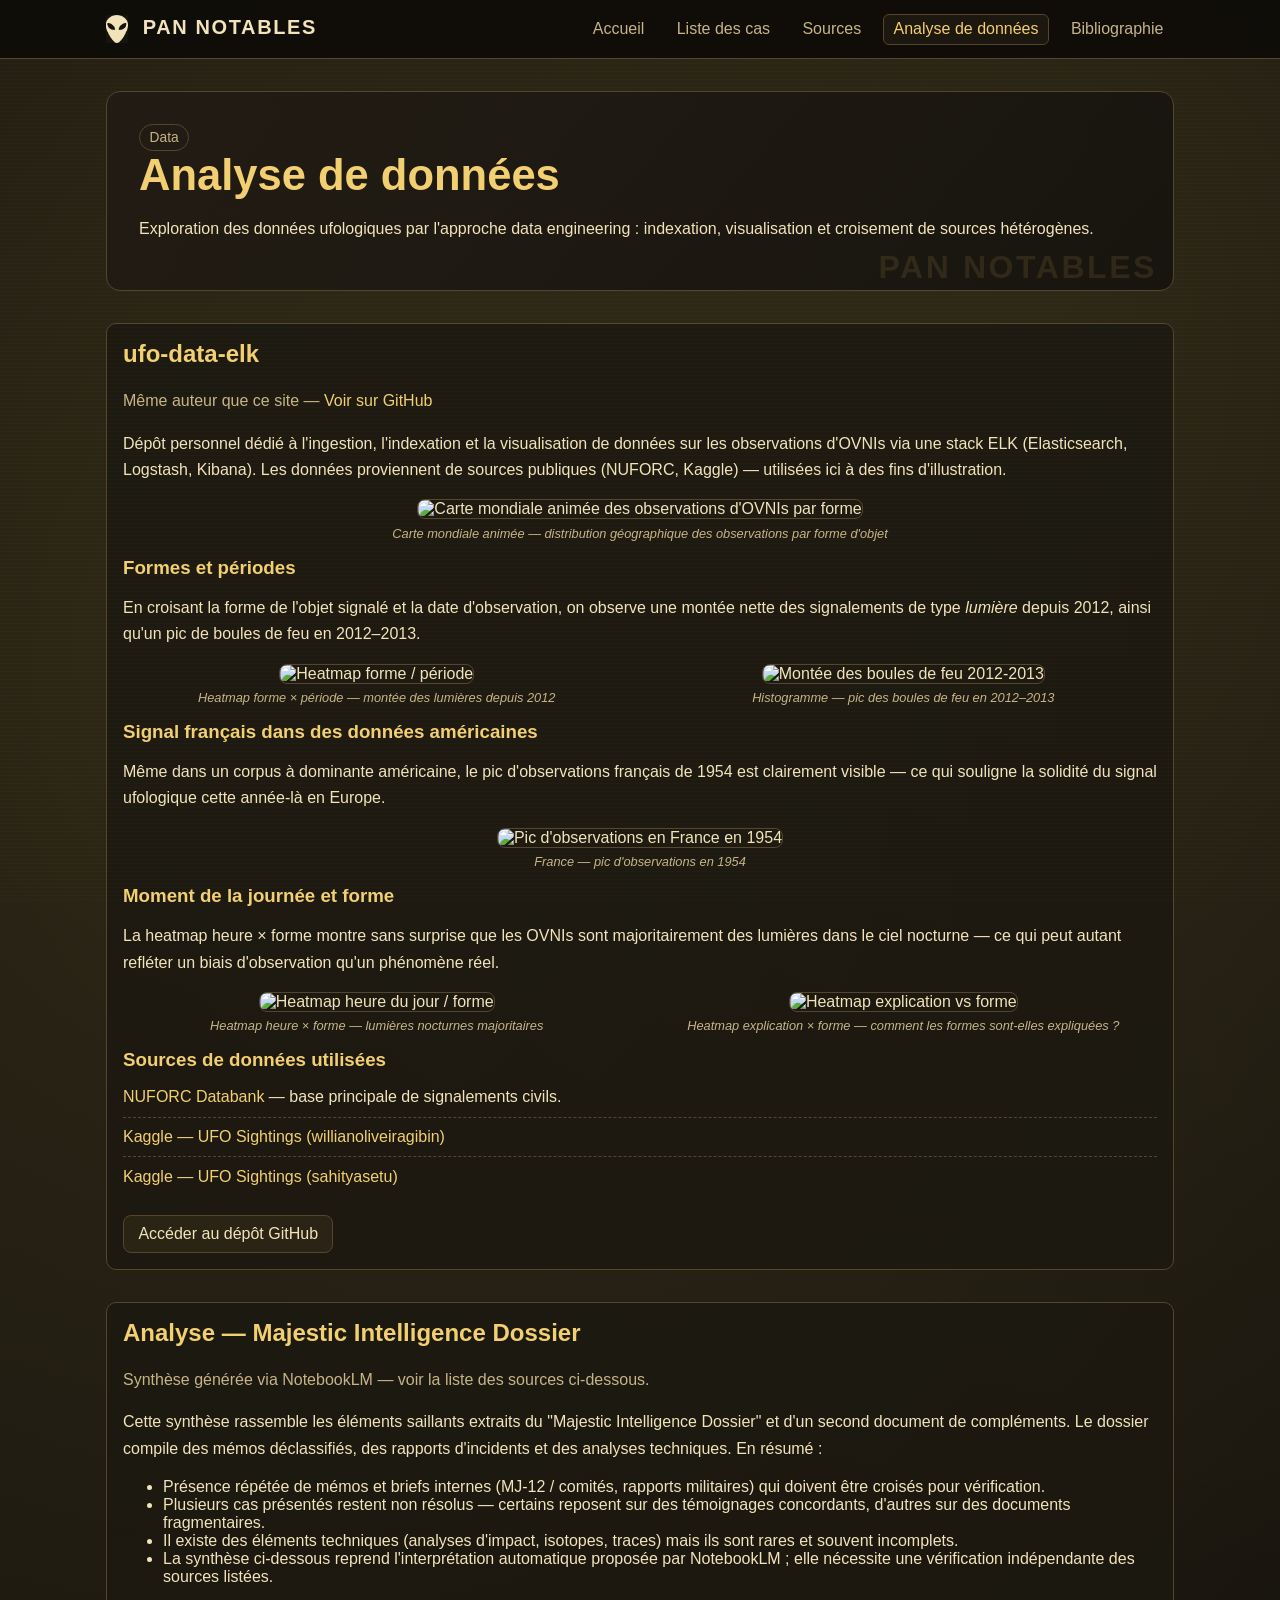
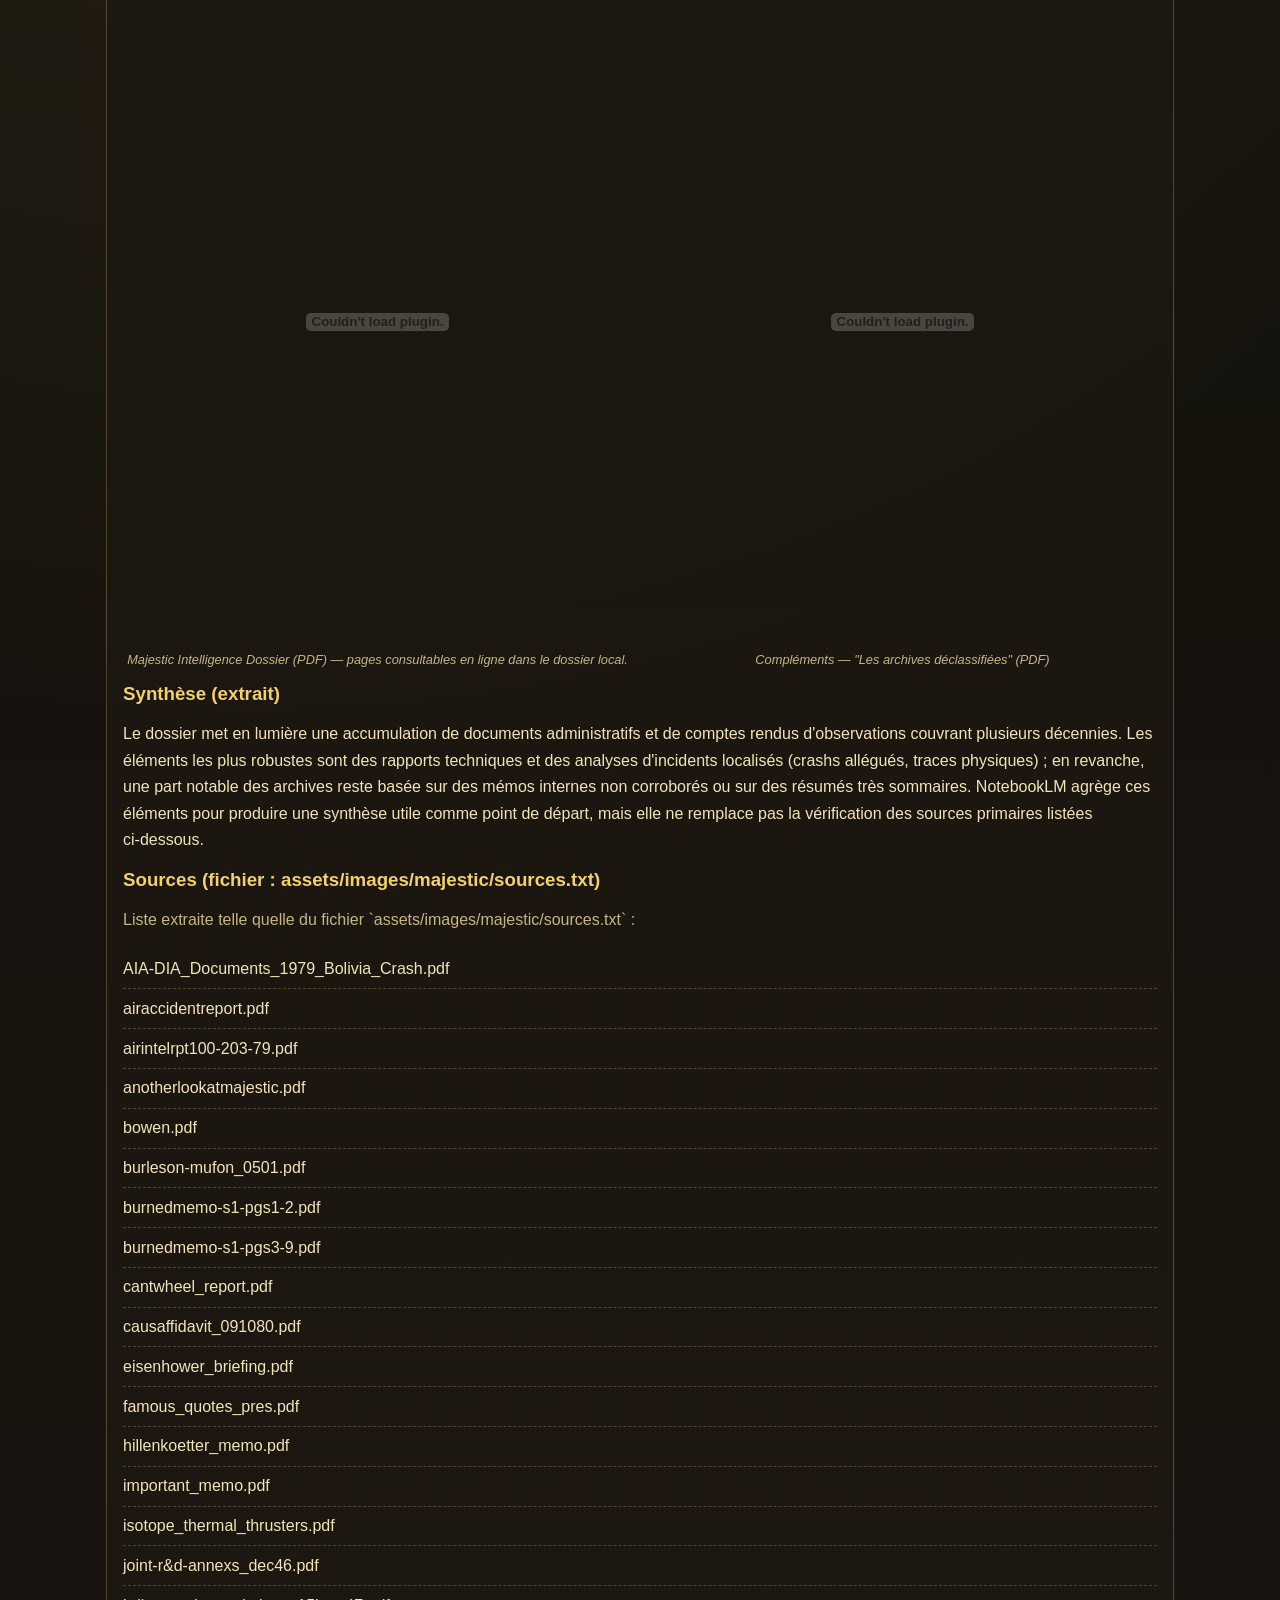
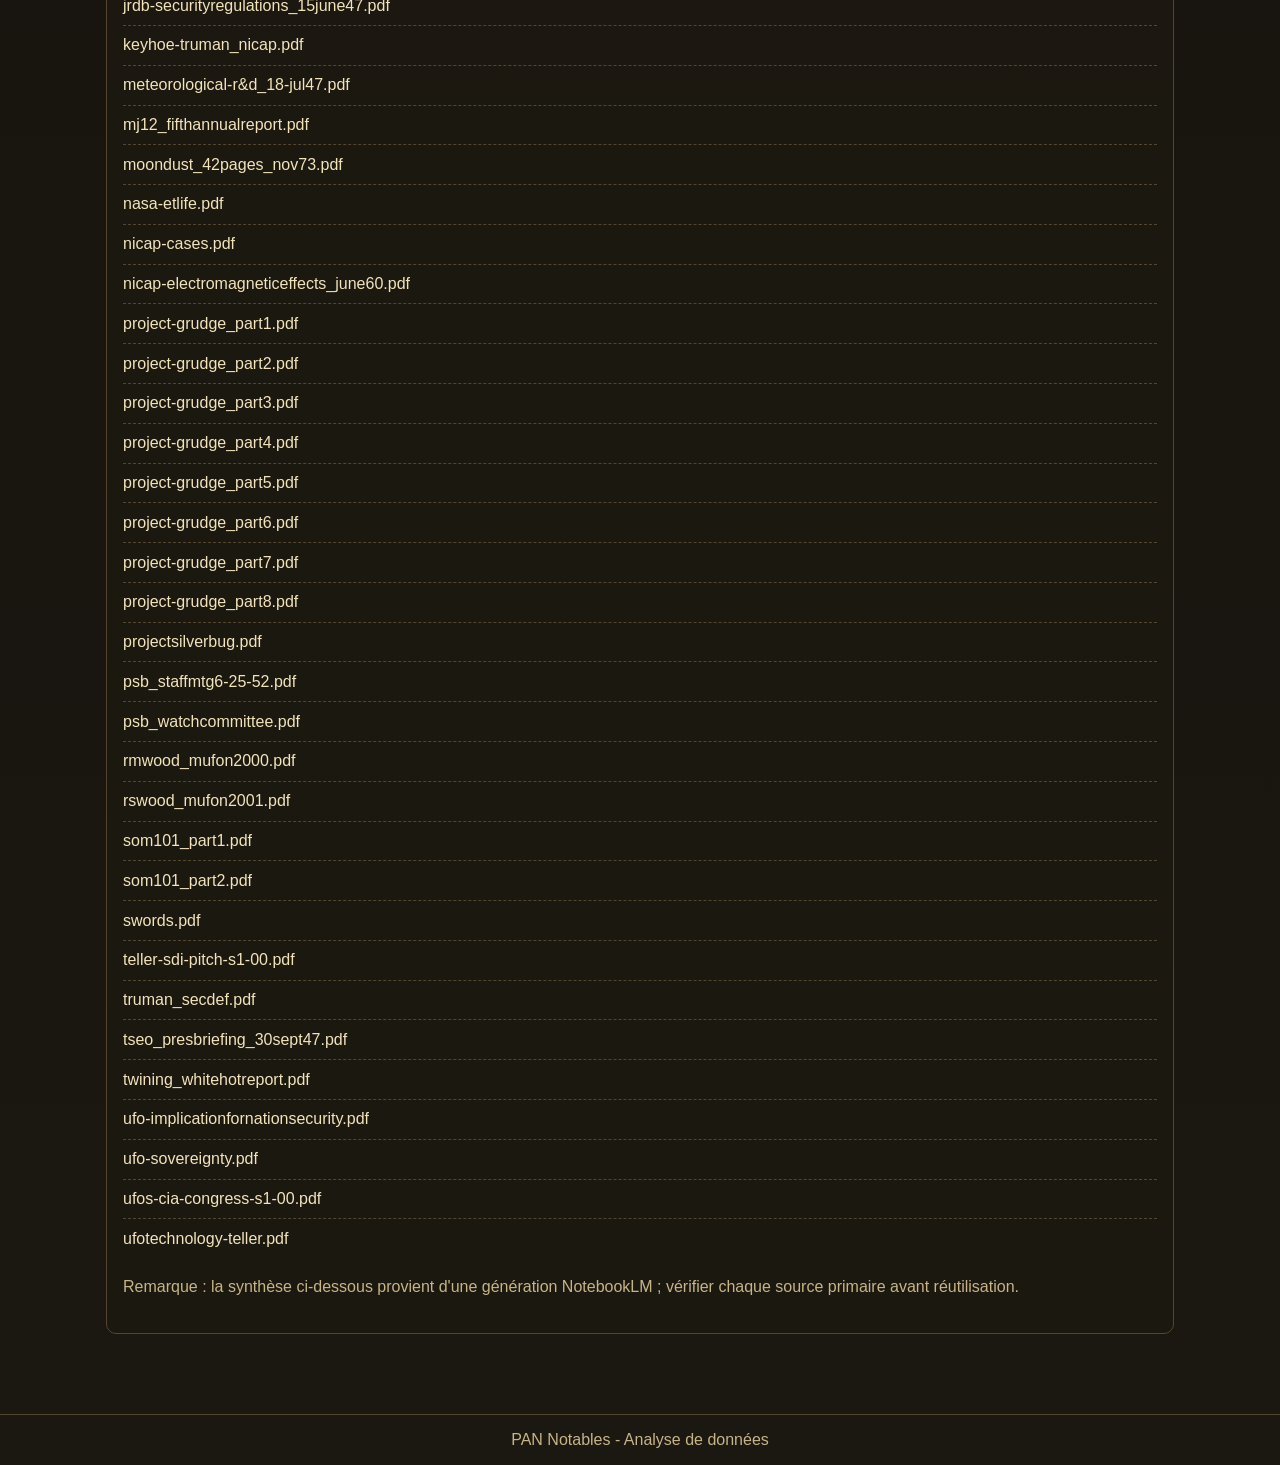
==== analyse.html @ 7234c306 "add majestic draft" ====
<!DOCTYPE html>
<html lang="fr">
<head>
  <meta charset="UTF-8" />
  <meta name="viewport" content="width=device-width, initial-scale=1.0" />
  <title>PAN Notables - Analyse de données</title>
  <link rel="icon" href="assets/images/UFO_icon.png" type="image/png" />
  <link rel="stylesheet" href="assets/css/style.css" />
</head>
<body data-page="analyse">
  <header class="site-header"></header>

  <main>
    <section class="hero">
      <span class="badge">Data</span>
      <h1>Analyse de données</h1>
      <p>
        Exploration des données ufologiques par l'approche data engineering :
        indexation, visualisation et croisement de sources hétérogènes.
      </p>
    </section>

    <section class="section card">
      <h2>ufo-data-elk</h2>
      <p class="muted">Même auteur que ce site — <a href="https://github.com/ErwanDavid/ufo-data-elk" target="_blank" rel="noopener noreferrer">Voir sur GitHub</a></p>
      <p>
        Dépôt personnel dédié à l'ingestion, l'indexation et la visualisation de données sur les
        observations d'OVNIs via une stack ELK (Elasticsearch, Logstash, Kibana).
        Les données proviennent de sources publiques (NUFORC, Kaggle) — utilisées ici à des fins d'illustration.
      </p>

      <figure class="case-img" style="margin:1rem 0;">
        <img src="https://raw.githubusercontent.com/ErwanDavid/ufo-data-elk/main/ressources/ufo_map_animated.gif"
             alt="Carte mondiale animée des observations d'OVNIs par forme" />
        <figcaption>Carte mondiale animée — distribution géographique des observations par forme d'objet</figcaption>
      </figure>

      <h3>Formes et périodes</h3>
      <p>
        En croisant la forme de l'objet signalé et la date d'observation, on observe une montée nette
        des signalements de type <em>lumière</em> depuis 2012, ainsi qu'un pic de boules de feu en 2012–2013.
      </p>
      <div class="viz-grid" style="margin:0.8rem 0 1rem;">
        <figure class="case-img" style="margin:0;">
          <img src="https://raw.githubusercontent.com/ErwanDavid/ufo-data-elk/main/ressources/ufo2_date_shape_heatmap.png"
               alt="Heatmap forme / période" />
          <figcaption>Heatmap forme × période — montée des lumières depuis 2012</figcaption>
        </figure>
        <figure class="case-img" style="margin:0;">
          <img src="https://raw.githubusercontent.com/ErwanDavid/ufo-data-elk/main/ressources/ufo_raise_fireball.png"
               alt="Montée des boules de feu 2012-2013" />
          <figcaption>Histogramme — pic des boules de feu en 2012–2013</figcaption>
        </figure>
      </div>

      <h3>Signal français dans des données américaines</h3>
      <p>
        Même dans un corpus à dominante américaine, le pic d'observations français de 1954 est
        clairement visible — ce qui souligne la solidité du signal ufologique cette année-là en Europe.
      </p>
      <figure class="case-img" style="margin:0.8rem 0 1rem;">
        <img src="https://raw.githubusercontent.com/ErwanDavid/ufo-data-elk/main/ressources/ufo_france.png"
             alt="Pic d'observations en France en 1954" />
        <figcaption>France — pic d'observations en 1954</figcaption>
      </figure>

      <h3>Moment de la journée et forme</h3>
      <p>
        La heatmap heure × forme montre sans surprise que les OVNIs sont majoritairement
        des lumières dans le ciel nocturne — ce qui peut autant refléter un biais d'observation
        qu'un phénomène réel.
      </p>
      <div class="viz-grid" style="margin:0.8rem 0 1rem;">
        <figure class="case-img" style="margin:0;">
          <img src="https://raw.githubusercontent.com/ErwanDavid/ufo-data-elk/main/ressources/UFO_night_in_sky.png"
               alt="Heatmap heure du jour / forme" />
          <figcaption>Heatmap heure × forme — lumières nocturnes majoritaires</figcaption>
        </figure>
        <figure class="case-img" style="margin:0;">
          <img src="https://raw.githubusercontent.com/ErwanDavid/ufo-data-elk/main/ressources/ufo_shape-explaination.png"
               alt="Heatmap explication vs forme" />
          <figcaption>Heatmap explication × forme — comment les formes sont-elles expliquées ?</figcaption>
        </figure>
      </div>

      <h3>Sources de données utilisées</h3>
      <ul class="list-clean">
        <li><a href="https://nuforc.org/databank/" target="_blank" rel="noopener noreferrer">NUFORC Databank</a> — base principale de signalements civils.</li>
        <li><a href="https://www.kaggle.com/datasets/willianoliveiragibin/ufo-sightings" target="_blank" rel="noopener noreferrer">Kaggle — UFO Sightings (willianoliveiragibin)</a></li>
        <li><a href="https://www.kaggle.com/datasets/sahityasetu/ufo-sightings" target="_blank" rel="noopener noreferrer">Kaggle — UFO Sightings (sahityasetu)</a></li>
      </ul>

      <div class="btn-row" style="margin-top:1.2rem;">
        <a class="btn" href="https://github.com/ErwanDavid/ufo-data-elk" target="_blank" rel="noopener noreferrer">Accéder au dépôt GitHub</a>
      </div>
    </section>

    <section class="section card">
      <h2>Analyse — Majestic Intelligence Dossier</h2>
      <p class="muted">Synthèse générée via NotebookLM — voir la liste des sources ci-dessous.</p>

      <p>
        Cette synthèse rassemble les éléments saillants extraits du "Majestic Intelligence Dossier" et
        d'un second document de compléments. Le dossier compile des mémos déclassifiés, des rapports
        d'incidents et des analyses techniques. En résumé :
      </p>
      <ul>
        <li>Présence répétée de mémos et briefs internes (MJ-12 / comités, rapports militaires) qui doivent être croisés pour vérification.</li>
        <li>Plusieurs cas présentés restent non résolus — certains reposent sur des témoignages concordants, d'autres sur des documents fragmentaires.</li>
        <li>Il existe des éléments techniques (analyses d'impact, isotopes, traces) mais ils sont rares et souvent incomplets.</li>
        <li>La synthèse ci‑dessous reprend l'interprétation automatique proposée par NotebookLM ; elle nécessite une vérification indépendante des sources listées.</li>
      </ul>

      <div class="viz-grid" style="gap:1rem; margin:0.8rem 0 1rem;">
        <figure class="case-img" style="margin:0;">
          <embed src="assets/images/majestic/Majestic_Intelligence_Dossier.pdf" type="application/pdf" width="100%" height="640px"></embed>
          <figcaption>Majestic Intelligence Dossier (PDF) — pages consultables en ligne dans le dossier local.</figcaption>
        </figure>
        <figure class="case-img" style="margin:0;">
          <embed src="assets/images/majestic/Les archives d%C3%A9classifi%C3%A9es _ Ce que les rapports secrets r%C3%A9v%C3%A8lent sur les _visiteurs_.pdf" type="application/pdf" width="100%" height="640px"></embed>
          <figcaption>Compléments — "Les archives déclassifiées" (PDF)</figcaption>
        </figure>
      </div>

      <h3>Synthèse (extrait)</h3>
      <p>
        Le dossier met en lumière une accumulation de documents administratifs et de comptes rendus d'observations
        couvrant plusieurs décennies. Les éléments les plus robustes sont des rapports techniques et des analyses
        d'incidents localisés (crashs allégués, traces physiques) ; en revanche, une part notable des archives
        reste basée sur des mémos internes non corroborés ou sur des résumés très sommaires. NotebookLM agrège
        ces éléments pour produire une synthèse utile comme point de départ, mais elle ne remplace pas
        la vérification des sources primaires listées ci‑dessous.
      </p>

      <h3>Sources (fichier : assets/images/majestic/sources.txt)</h3>
      <p class="muted">Liste extraite telle quelle du fichier `assets/images/majestic/sources.txt` :</p>
      <ul class="list-clean">
        <li>AIA-DIA_Documents_1979_Bolivia_Crash.pdf</li>
        <li>airaccidentreport.pdf</li>
        <li>airintelrpt100-203-79.pdf</li>
        <li>anotherlookatmajestic.pdf</li>
        <li>bowen.pdf</li>
        <li>burleson-mufon_0501.pdf</li>
        <li>burnedmemo-s1-pgs1-2.pdf</li>
        <li>burnedmemo-s1-pgs3-9.pdf</li>
        <li>cantwheel_report.pdf</li>
        <li>causaffidavit_091080.pdf</li>
        <li>eisenhower_briefing.pdf</li>
        <li>famous_quotes_pres.pdf</li>
        <li>hillenkoetter_memo.pdf</li>
        <li>important_memo.pdf</li>
        <li>isotope_thermal_thrusters.pdf</li>
        <li>joint-r&d-annexs_dec46.pdf</li>
        <li>jrdb-securityregulations_15june47.pdf</li>
        <li>keyhoe-truman_nicap.pdf</li>
        <li>meteorological-r&d_18-jul47.pdf</li>
        <li>mj12_fifthannualreport.pdf</li>
        <li>moondust_42pages_nov73.pdf</li>
        <li>nasa-etlife.pdf</li>
        <li>nicap-cases.pdf</li>
        <li>nicap-electromagneticeffects_june60.pdf</li>
        <li>project-grudge_part1.pdf</li>
        <li>project-grudge_part2.pdf</li>
        <li>project-grudge_part3.pdf</li>
        <li>project-grudge_part4.pdf</li>
        <li>project-grudge_part5.pdf</li>
        <li>project-grudge_part6.pdf</li>
        <li>project-grudge_part7.pdf</li>
        <li>project-grudge_part8.pdf</li>
        <li>projectsilverbug.pdf</li>
        <li>psb_staffmtg6-25-52.pdf</li>
        <li>psb_watchcommittee.pdf</li>
        <li>rmwood_mufon2000.pdf</li>
        <li>rswood_mufon2001.pdf</li>
        <li>som101_part1.pdf</li>
        <li>som101_part2.pdf</li>
        <li>swords.pdf</li>
        <li>teller-sdi-pitch-s1-00.pdf</li>
        <li>truman_secdef.pdf</li>
        <li>tseo_presbriefing_30sept47.pdf</li>
        <li>twining_whitehotreport.pdf</li>
        <li>ufo-implicationfornationsecurity.pdf</li>
        <li>ufo-sovereignty.pdf</li>
        <li>ufos-cia-congress-s1-00.pdf</li>
        <li>ufotechnology-teller.pdf</li>
      </ul>

      <p class="muted">Remarque : la synthèse ci‑dessous provient d'une génération NotebookLM ; vérifier chaque source primaire avant réutilisation.</p>
    </section>

  </main>

  <footer class="site-footer">
    PAN Notables - Analyse de données
  </footer>

  <script src="assets/js/main.js"></script>
</body>
</html>
---- assets/css/style.css ----
:root {
  --bg: #17140f;
  --bg-soft: #221c14;
  --panel: rgba(28, 24, 17, 0.88);
  --line: #54452f;
  --accent: #d8b65b;
  --accent-strong: #f2cf70;
  --text: #f3e3bb;
  --muted: #c7b487;
  --danger: #d77e58;
}

* {
  box-sizing: border-box;
}

html,
body {
  margin: 0;
  padding: 0;
}

body {
  font-family: "Trebuchet MS", "Segoe UI", sans-serif;
  color: var(--text);
  background:
    radial-gradient(circle at 20% 15%, rgba(216, 182, 91, 0.13), transparent 40%),
    radial-gradient(circle at 85% 5%, rgba(242, 207, 112, 0.08), transparent 30%),
    linear-gradient(180deg, #12100b 0%, #1b1711 100%);
  min-height: 100vh;
}

body::before {
  content: "";
  position: fixed;
  inset: 0;
  background: repeating-linear-gradient(
    0deg,
    rgba(255, 220, 130, 0.04) 0,
    rgba(255, 220, 130, 0.04) 1px,
    transparent 1px,
    transparent 4px
  );
  pointer-events: none;
  opacity: 0.45;
}

a {
  color: var(--accent-strong);
  text-decoration: none;
}

a:hover {
  text-decoration: underline;
}

.site-header {
  position: sticky;
  top: 0;
  z-index: 10;
  border-bottom: 1px solid var(--line);
  background: rgba(14, 12, 8, 0.9);
  backdrop-filter: blur(4px);
}

.top-bar {
  max-width: 1100px;
  margin: 0 auto;
  padding: 0.85rem 1rem;
  display: flex;
  align-items: center;
  justify-content: space-between;
  gap: 1rem;
}

.brand {
  font-size: 1.25rem;
  text-transform: uppercase;
  letter-spacing: 0.08em;
  font-weight: 700;
}

nav ul {
  margin: 0;
  padding: 0;
  list-style: none;
  display: flex;
  gap: 0.7rem;
  flex-wrap: wrap;
}

.nav-link {
  display: inline-block;
  padding: 0.35rem 0.6rem;
  border: 1px solid transparent;
  border-radius: 6px;
  color: var(--muted);
}

.nav-link.active,
.nav-link:hover {
  border-color: var(--line);
  color: var(--accent-strong);
  background: rgba(84, 69, 47, 0.18);
  text-decoration: none;
}

main {
  max-width: 1100px;
  margin: 0 auto;
  padding: 2rem 1rem 3rem;
}

.hero {
  border: 1px solid var(--line);
  background: linear-gradient(130deg, rgba(34, 28, 20, 0.95), rgba(23, 20, 15, 0.95));
  border-radius: 14px;
  padding: 2rem;
  position: relative;
  overflow: hidden;
}

.hero::after {
  content: "PAN NOTABLES";
  position: absolute;
  right: 1rem;
  bottom: 0.3rem;
  color: rgba(216, 182, 91, 0.12);
  font-size: 2rem;
  font-weight: 700;
  letter-spacing: 0.08em;
}

.case-img {
  margin: 1.2rem 0 0;
  padding: 0;
  text-align: center;
}

.case-img img {
  max-width: 100%;
  max-height: 320px;
  border-radius: 8px;
  border: 1px solid var(--line);
  object-fit: cover;
}

.case-img figcaption {
  margin-top: 0.4rem;
  font-size: 0.8rem;
  color: var(--muted);
  font-style: italic;
  text-align: center;
}

.cases-table-wrap {
  overflow-x: auto;
  margin-top: 1.4rem;
}

.cases-table {
  width: 100%;
  border-collapse: collapse;
  font-size: 0.88rem;
}

.cases-table th {
  background: rgba(216, 182, 91, 0.12);
  color: var(--accent-strong);
  text-align: left;
  padding: 0.6rem 0.8rem;
  border-bottom: 2px solid var(--line);
  white-space: nowrap;
}

.cases-table td {
  padding: 0.7rem 0.8rem;
  border-bottom: 1px solid var(--line);
  vertical-align: top;
  color: var(--text);
}

.cases-table tr:last-child td {
  border-bottom: none;
}

.cases-table tr:hover td {
  background: rgba(216, 182, 91, 0.05);
}

.case-name {
  font-weight: 600;
  color: var(--accent-strong);
  min-width: 130px;
}

.case-name .case-thumb {
  margin-bottom: 0.5rem;
}

.case-thumb {
  width: 100px;
  border-radius: 5px;
  border: 1px solid var(--line);
  object-fit: cover;
  display: block;
}

.btn-sm {
  padding: 0.3rem 0.7rem;
  font-size: 0.8rem;
  white-space: nowrap;
}

.viz-grid {
  display: grid;
  grid-template-columns: repeat(auto-fit, minmax(280px, 1fr));
  gap: 1.2rem;
  margin-top: 1.2rem;
}

.viz-grid .case-img {
  margin: 0;
}

.viz-grid .case-img img {
  max-height: 220px;
  width: 100%;
  object-fit: cover;
}

.book-list {
  display: flex;
  flex-direction: column;
  gap: 1rem;
  margin-top: 1.4rem;
}

.book-card {
  display: grid;
  grid-template-columns: 120px 1fr;
  gap: 1.5rem;
  align-items: start;
}

.book-cover {
  width: 120px;
  height: auto;
  border-radius: 6px;
  border: 1px solid var(--line);
  display: block;
}

.book-info {
  min-width: 0;
}

h1,
h2,
h3 {
  margin-top: 0;
  color: var(--accent-strong);
}

h1 {
  font-size: clamp(1.8rem, 3.4vw, 2.8rem);
  margin-bottom: 0.8rem;
}

p {
  color: var(--text);
  line-height: 1.65;
}

.muted {
  color: var(--muted);
}

.grid {
  display: grid;
  grid-template-columns: repeat(auto-fit, minmax(230px, 1fr));
  gap: 1rem;
  margin-top: 1.4rem;
}

.card {
  background: var(--panel);
  border: 1px solid var(--line);
  border-radius: 10px;
  padding: 1rem;
}

.card h3 {
  margin-bottom: 0.4rem;
}

.badge {
  display: inline-flex;
  align-items: center;
  gap: 0.35rem;
  border: 1px solid var(--line);
  padding: 0.3rem 0.6rem;
  border-radius: 999px;
  color: var(--muted);
  font-size: 0.86rem;
}

.section {
  margin-top: 2rem;
}

.stack {
  display: grid;
  gap: 1rem;
}

.btn-row {
  display: flex;
  gap: 0.6rem;
  flex-wrap: wrap;
  margin-top: 1rem;
}

.btn {
  border: 1px solid var(--line);
  border-radius: 8px;
  padding: 0.55rem 0.9rem;
  background: rgba(216, 182, 91, 0.07);
  color: var(--text);
}

.btn:hover {
  background: rgba(216, 182, 91, 0.2);
  text-decoration: none;
}

.carousel {
  margin-top: 1rem;
  border: 1px solid var(--line);
  border-radius: 12px;
  overflow: hidden;
  background: var(--panel);
}

.carousel-track {
  display: flex;
  transition: transform 0.35s ease;
}

.slide {
  min-width: 100%;
  padding: 1.2rem;
}

.slide h3 {
  margin-bottom: 0.4rem;
}

.slide-meta {
  color: var(--muted);
  font-size: 0.9rem;
}

.carousel-controls {
  display: flex;
  justify-content: space-between;
  padding: 0.8rem;
  border-top: 1px solid var(--line);
}

button {
  cursor: pointer;
  border: 1px solid var(--line);
  background: rgba(216, 182, 91, 0.12);
  color: var(--text);
  border-radius: 8px;
  padding: 0.5rem 0.8rem;
}

button:hover {
  background: rgba(216, 182, 91, 0.25);
}

.list-clean {
  list-style: none;
  padding-left: 0;
  margin: 0;
}

.list-clean li {
  padding: 0.65rem 0;
  border-bottom: 1px dashed var(--line);
}

.list-clean li:last-child {
  border-bottom: 0;
}

.site-footer {
  border-top: 1px solid var(--line);
  margin-top: 2rem;
  padding: 1rem;
  color: var(--muted);
  text-align: center;
}

@media (max-width: 740px) {
  .top-bar {
    flex-direction: column;
    align-items: flex-start;
  }

  .hero {
    padding: 1.3rem;
  }
}
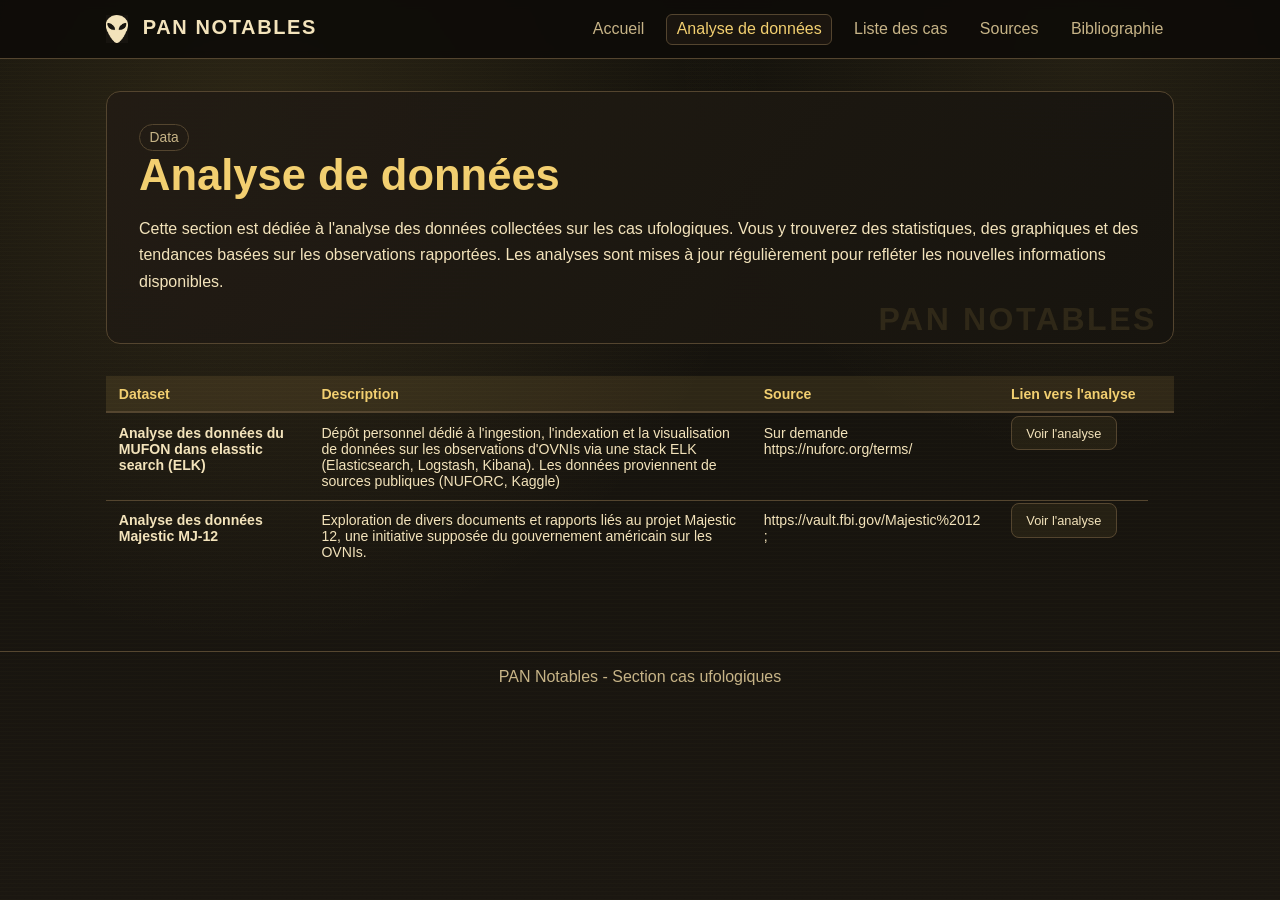
==== commit fbbd9efd: "newcdata analyse" ====
--- a/analyse.html
+++ b/analyse.html
@@ -15,183 +15,47 @@
       <span class="badge">Data</span>
       <h1>Analyse de données</h1>
       <p>
-        Exploration des données ufologiques par l'approche data engineering :
-        indexation, visualisation et croisement de sources hétérogènes.
+        Cette section est dédiée à l'analyse des données collectées sur les cas ufologiques.
+        Vous y trouverez des statistiques, des graphiques et des tendances basées sur les observations rapportées.
+        Les analyses sont mises à jour régulièrement pour refléter les nouvelles informations disponibles.
       </p>
     </section>
 
-    <section class="section card">
-      <h2>ufo-data-elk</h2>
-      <p class="muted">Même auteur que ce site — <a href="https://github.com/ErwanDavid/ufo-data-elk" target="_blank" rel="noopener noreferrer">Voir sur GitHub</a></p>
-      <p>
-        Dépôt personnel dédié à l'ingestion, l'indexation et la visualisation de données sur les
+    <section class="section">
+      <div class="cases-table-wrap">
+        <table class="cases-table">
+          <thead>
+            <tr>
+              <th>Dataset</th>
+              <th>Description</th>
+              <th>Source</th>
+              <th>Lien vers l'analyse</th>
+              <th></th>
+            </tr>
+          </thead>
+          <tbody>
+            <tr>
+              <td class="case-name">Analyse des données du MUFON dans elasstic search (ELK)</td>
+              <td>Dépôt personnel dédié à l'ingestion, l'indexation et la visualisation de données sur les
         observations d'OVNIs via une stack ELK (Elasticsearch, Logstash, Kibana).
-        Les données proviennent de sources publiques (NUFORC, Kaggle) — utilisées ici à des fins d'illustration.
-      </p>
-
-      <figure class="case-img" style="margin:1rem 0;">
-        <img src="https://raw.githubusercontent.com/ErwanDavid/ufo-data-elk/main/ressources/ufo_map_animated.gif"
-             alt="Carte mondiale animée des observations d'OVNIs par forme" />
-        <figcaption>Carte mondiale animée — distribution géographique des observations par forme d'objet</figcaption>
-      </figure>
-
-      <h3>Formes et périodes</h3>
-      <p>
-        En croisant la forme de l'objet signalé et la date d'observation, on observe une montée nette
-        des signalements de type <em>lumière</em> depuis 2012, ainsi qu'un pic de boules de feu en 2012–2013.
-      </p>
-      <div class="viz-grid" style="margin:0.8rem 0 1rem;">
-        <figure class="case-img" style="margin:0;">
-          <img src="https://raw.githubusercontent.com/ErwanDavid/ufo-data-elk/main/ressources/ufo2_date_shape_heatmap.png"
-               alt="Heatmap forme / période" />
-          <figcaption>Heatmap forme × période — montée des lumières depuis 2012</figcaption>
-        </figure>
-        <figure class="case-img" style="margin:0;">
-          <img src="https://raw.githubusercontent.com/ErwanDavid/ufo-data-elk/main/ressources/ufo_raise_fireball.png"
-               alt="Montée des boules de feu 2012-2013" />
-          <figcaption>Histogramme — pic des boules de feu en 2012–2013</figcaption>
-        </figure>
-      </div>
-
-      <h3>Signal français dans des données américaines</h3>
-      <p>
-        Même dans un corpus à dominante américaine, le pic d'observations français de 1954 est
-        clairement visible — ce qui souligne la solidité du signal ufologique cette année-là en Europe.
-      </p>
-      <figure class="case-img" style="margin:0.8rem 0 1rem;">
-        <img src="https://raw.githubusercontent.com/ErwanDavid/ufo-data-elk/main/ressources/ufo_france.png"
-             alt="Pic d'observations en France en 1954" />
-        <figcaption>France — pic d'observations en 1954</figcaption>
-      </figure>
-
-      <h3>Moment de la journée et forme</h3>
-      <p>
-        La heatmap heure × forme montre sans surprise que les OVNIs sont majoritairement
-        des lumières dans le ciel nocturne — ce qui peut autant refléter un biais d'observation
-        qu'un phénomène réel.
-      </p>
-      <div class="viz-grid" style="margin:0.8rem 0 1rem;">
-        <figure class="case-img" style="margin:0;">
-          <img src="https://raw.githubusercontent.com/ErwanDavid/ufo-data-elk/main/ressources/UFO_night_in_sky.png"
-               alt="Heatmap heure du jour / forme" />
-          <figcaption>Heatmap heure × forme — lumières nocturnes majoritaires</figcaption>
-        </figure>
-        <figure class="case-img" style="margin:0;">
-          <img src="https://raw.githubusercontent.com/ErwanDavid/ufo-data-elk/main/ressources/ufo_shape-explaination.png"
-               alt="Heatmap explication vs forme" />
-          <figcaption>Heatmap explication × forme — comment les formes sont-elles expliquées ?</figcaption>
-        </figure>
-      </div>
-
-      <h3>Sources de données utilisées</h3>
-      <ul class="list-clean">
-        <li><a href="https://nuforc.org/databank/" target="_blank" rel="noopener noreferrer">NUFORC Databank</a> — base principale de signalements civils.</li>
-        <li><a href="https://www.kaggle.com/datasets/willianoliveiragibin/ufo-sightings" target="_blank" rel="noopener noreferrer">Kaggle — UFO Sightings (willianoliveiragibin)</a></li>
-        <li><a href="https://www.kaggle.com/datasets/sahityasetu/ufo-sightings" target="_blank" rel="noopener noreferrer">Kaggle — UFO Sightings (sahityasetu)</a></li>
-      </ul>
-
-      <div class="btn-row" style="margin-top:1.2rem;">
-        <a class="btn" href="https://github.com/ErwanDavid/ufo-data-elk" target="_blank" rel="noopener noreferrer">Accéder au dépôt GitHub</a>
+        Les données proviennent de sources publiques (NUFORC, Kaggle)</td>
+              <td>Sur demande https://nuforc.org/terms/</td>
+              <td><a class="btn btn-sm" href="analyse/elk.html">Voir l'analyse</a></td>
+            </tr>
+            <tr>
+              <td class="case-name">Analyse des données Majestic MJ-12</td>
+              <td>Exploration de divers documents et rapports liés au projet Majestic 12, une initiative supposée du gouvernement américain sur les OVNIs.</td>
+              <td>https://vault.fbi.gov/Majestic%2012 ; </td>
+              <td><a class="btn btn-sm" href="analyse/majestic.html">Voir l'analyse</a></td>
+            </tr>
+          </tbody>
+        </table>
       </div>
     </section>
-
-    <section class="section card">
-      <h2>Analyse — Majestic Intelligence Dossier</h2>
-      <p class="muted">Synthèse générée via NotebookLM — voir la liste des sources ci-dessous.</p>
-
-      <p>
-        Cette synthèse rassemble les éléments saillants extraits du "Majestic Intelligence Dossier" et
-        d'un second document de compléments. Le dossier compile des mémos déclassifiés, des rapports
-        d'incidents et des analyses techniques. En résumé :
-      </p>
-      <ul>
-        <li>Présence répétée de mémos et briefs internes (MJ-12 / comités, rapports militaires) qui doivent être croisés pour vérification.</li>
-        <li>Plusieurs cas présentés restent non résolus — certains reposent sur des témoignages concordants, d'autres sur des documents fragmentaires.</li>
-        <li>Il existe des éléments techniques (analyses d'impact, isotopes, traces) mais ils sont rares et souvent incomplets.</li>
-        <li>La synthèse ci‑dessous reprend l'interprétation automatique proposée par NotebookLM ; elle nécessite une vérification indépendante des sources listées.</li>
-      </ul>
-
-      <div class="viz-grid" style="gap:1rem; margin:0.8rem 0 1rem;">
-        <figure class="case-img" style="margin:0;">
-          <embed src="assets/images/majestic/Majestic_Intelligence_Dossier.pdf" type="application/pdf" width="100%" height="640px"></embed>
-          <figcaption>Majestic Intelligence Dossier (PDF) — pages consultables en ligne dans le dossier local.</figcaption>
-        </figure>
-        <figure class="case-img" style="margin:0;">
-          <embed src="assets/images/majestic/Les archives d%C3%A9classifi%C3%A9es _ Ce que les rapports secrets r%C3%A9v%C3%A8lent sur les _visiteurs_.pdf" type="application/pdf" width="100%" height="640px"></embed>
-          <figcaption>Compléments — "Les archives déclassifiées" (PDF)</figcaption>
-        </figure>
-      </div>
-
-      <h3>Synthèse (extrait)</h3>
-      <p>
-        Le dossier met en lumière une accumulation de documents administratifs et de comptes rendus d'observations
-        couvrant plusieurs décennies. Les éléments les plus robustes sont des rapports techniques et des analyses
-        d'incidents localisés (crashs allégués, traces physiques) ; en revanche, une part notable des archives
-        reste basée sur des mémos internes non corroborés ou sur des résumés très sommaires. NotebookLM agrège
-        ces éléments pour produire une synthèse utile comme point de départ, mais elle ne remplace pas
-        la vérification des sources primaires listées ci‑dessous.
-      </p>
-
-      <h3>Sources (fichier : assets/images/majestic/sources.txt)</h3>
-      <p class="muted">Liste extraite telle quelle du fichier `assets/images/majestic/sources.txt` :</p>
-      <ul class="list-clean">
-        <li>AIA-DIA_Documents_1979_Bolivia_Crash.pdf</li>
-        <li>airaccidentreport.pdf</li>
-        <li>airintelrpt100-203-79.pdf</li>
-        <li>anotherlookatmajestic.pdf</li>
-        <li>bowen.pdf</li>
-        <li>burleson-mufon_0501.pdf</li>
-        <li>burnedmemo-s1-pgs1-2.pdf</li>
-        <li>burnedmemo-s1-pgs3-9.pdf</li>
-        <li>cantwheel_report.pdf</li>
-        <li>causaffidavit_091080.pdf</li>
-        <li>eisenhower_briefing.pdf</li>
-        <li>famous_quotes_pres.pdf</li>
-        <li>hillenkoetter_memo.pdf</li>
-        <li>important_memo.pdf</li>
-        <li>isotope_thermal_thrusters.pdf</li>
-        <li>joint-r&d-annexs_dec46.pdf</li>
-        <li>jrdb-securityregulations_15june47.pdf</li>
-        <li>keyhoe-truman_nicap.pdf</li>
-        <li>meteorological-r&d_18-jul47.pdf</li>
-        <li>mj12_fifthannualreport.pdf</li>
-        <li>moondust_42pages_nov73.pdf</li>
-        <li>nasa-etlife.pdf</li>
-        <li>nicap-cases.pdf</li>
-        <li>nicap-electromagneticeffects_june60.pdf</li>
-        <li>project-grudge_part1.pdf</li>
-        <li>project-grudge_part2.pdf</li>
-        <li>project-grudge_part3.pdf</li>
-        <li>project-grudge_part4.pdf</li>
-        <li>project-grudge_part5.pdf</li>
-        <li>project-grudge_part6.pdf</li>
-        <li>project-grudge_part7.pdf</li>
-        <li>project-grudge_part8.pdf</li>
-        <li>projectsilverbug.pdf</li>
-        <li>psb_staffmtg6-25-52.pdf</li>
-        <li>psb_watchcommittee.pdf</li>
-        <li>rmwood_mufon2000.pdf</li>
-        <li>rswood_mufon2001.pdf</li>
-        <li>som101_part1.pdf</li>
-        <li>som101_part2.pdf</li>
-        <li>swords.pdf</li>
-        <li>teller-sdi-pitch-s1-00.pdf</li>
-        <li>truman_secdef.pdf</li>
-        <li>tseo_presbriefing_30sept47.pdf</li>
-        <li>twining_whitehotreport.pdf</li>
-        <li>ufo-implicationfornationsecurity.pdf</li>
-        <li>ufo-sovereignty.pdf</li>
-        <li>ufos-cia-congress-s1-00.pdf</li>
-        <li>ufotechnology-teller.pdf</li>
-      </ul>
-
-      <p class="muted">Remarque : la synthèse ci‑dessous provient d'une génération NotebookLM ; vérifier chaque source primaire avant réutilisation.</p>
-    </section>
-
   </main>
 
   <footer class="site-footer">
-    PAN Notables - Analyse de données
+    PAN Notables - Section cas ufologiques
   </footer>
 
   <script src="assets/js/main.js"></script>
--- a/assets/css/style.css
+++ b/assets/css/style.css
@@ -404,6 +404,49 @@
   text-align: center;
 }
 
+/* Gallery thumbnails */
+.thumb {
+  width: 100%;
+  max-height: 200px;
+  object-fit: cover;
+  border-radius: 6px;
+  border: 1px solid var(--line);
+  transition: transform 0.18s ease, box-shadow 0.18s ease;
+  cursor: zoom-in;
+  display: block;
+}
+.thumb:hover {
+  transform: scale(1.02);
+  box-shadow: 0 8px 20px rgba(0,0,0,0.45);
+}
+
+/* Simple image modal */
+#image-modal {
+  position: fixed;
+  inset: 0;
+  display: none;
+  align-items: center;
+  justify-content: center;
+  background: rgba(0,0,0,0.8);
+  z-index: 9999;
+  padding: 2rem;
+}
+#image-modal.active {
+  display: flex;
+}
+#image-modal img {
+  max-width: 100%;
+  max-height: 100%;
+  border-radius: 6px;
+  box-shadow: 0 12px 40px rgba(0,0,0,0.6);
+}
+#image-modal .caption {
+  margin-top: 0.6rem;
+  color: var(--muted);
+  font-size: 0.9rem;
+  text-align: center;
+}
+
 @media (max-width: 740px) {
   .top-bar {
     flex-direction: column;
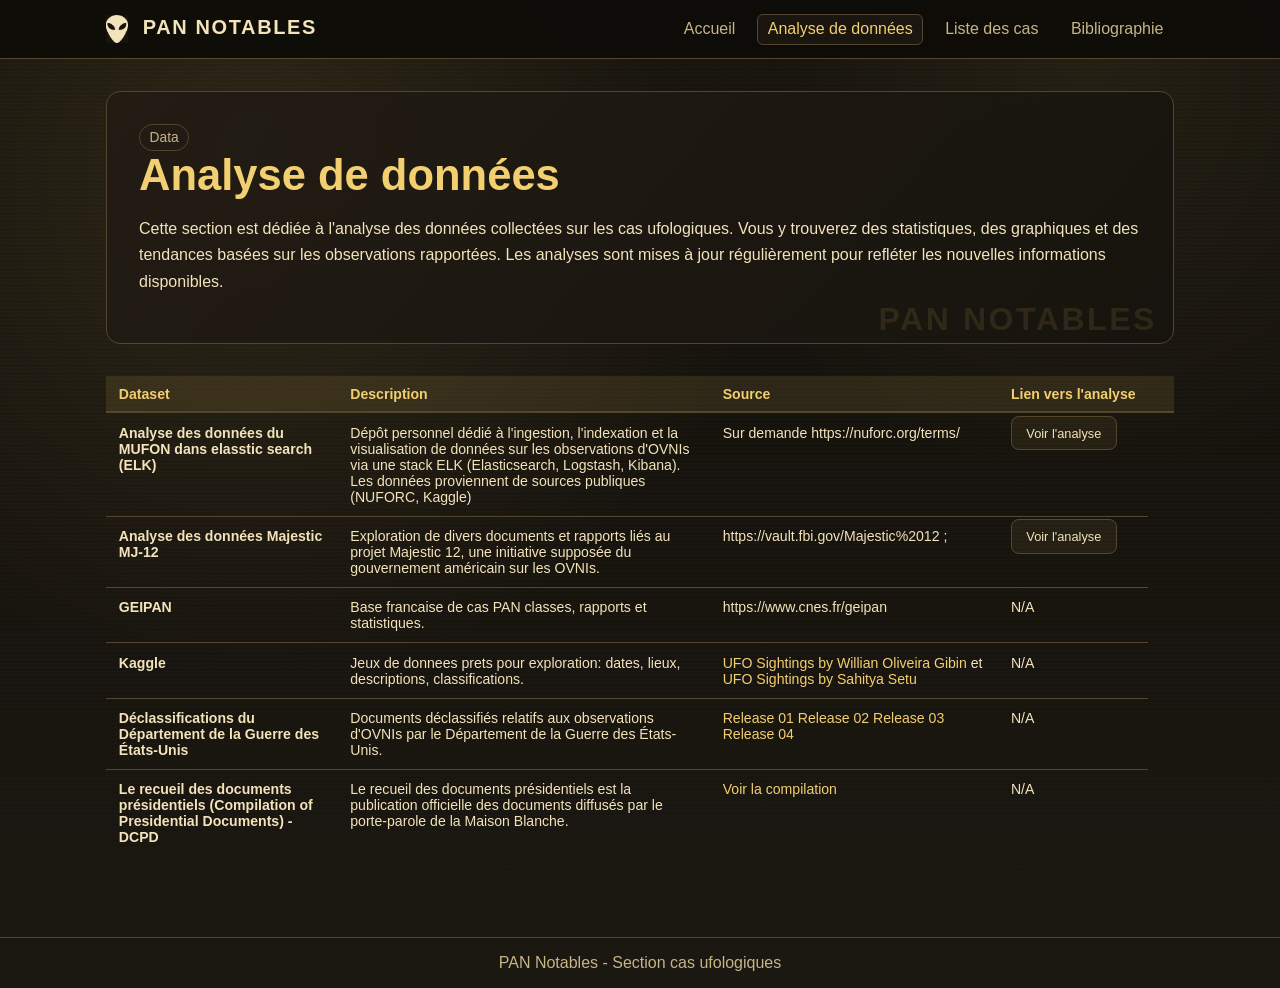
==== commit 209c96be: "merge source & analysis" ====
--- a/analyse.html
+++ b/analyse.html
@@ -48,6 +48,35 @@
               <td>https://vault.fbi.gov/Majestic%2012 ; </td>
               <td><a class="btn btn-sm" href="analyse/majestic.html">Voir l'analyse</a></td>
             </tr>
+            <tr>
+              <td class="case-name">GEIPAN</td>
+              <td>Base francaise de cas PAN classes, rapports et statistiques.</td>
+              <td>https://www.cnes.fr/geipan</td>
+              <td>N/A</td>
+            </tr>
+            <tr>
+              <td class="case-name">Kaggle</td>
+              <td>Jeux de donnees prets pour exploration: dates, lieux, descriptions, classifications.</td>
+              <td><a href="https://www.kaggle.com/datasets/willianoliveiragibin/ufo-sightings" target="_blank" rel="noopener noreferrer">UFO Sightings by Willian Oliveira Gibin</a> et <a href="https://www.kaggle.com/datasets/sahityasetu/ufo-sightings" target="_blank" rel="noopener noreferrer">UFO Sightings by Sahitya Setu</a></td>
+              <td>N/A</td>
+            </tr>
+            <tr>
+              <td class="case-name">Déclassifications du Département de la Guerre des États-Unis</td>
+              <td>Documents déclassifiés relatifs aux observations d'OVNIs par le Département de la Guerre des États-Unis.</td>
+              <td>
+                <a href="https://www.war.gov/UFO/release/04/?releaseDate=Release+01&release=01" target="_blank" rel="noopener noreferrer">Release 01</a>
+                <a href="https://www.war.gov/UFO/release/04/?releaseDate=Release+02&release=02" target="_blank" rel="noopener noreferrer">Release 02</a>
+                <a href="https://www.war.gov/UFO/release/04/?releaseDate=Release+03&release=03" target="_blank" rel="noopener noreferrer">Release 03</a>
+                <a href="https://www.war.gov/UFO/release/04/?releaseDate=Release+04&release=04" target="_blank" rel="noopener noreferrer">Release 04</a>
+              </td>
+              <td>N/A</td>
+            </tr>
+            <tr>
+               <td class="case-name">Le recueil des documents présidentiels (Compilation of Presidential Documents) - DCPD</td>
+              <td>Le recueil des documents présidentiels est la publication officielle des documents diffusés par le porte-parole de la Maison Blanche.</td>
+              <td><a href="https://www.govinfo.gov/app/collection/cpd/" target="_blank" rel="noopener noreferrer">Voir la compilation</a></td>
+              <td>N/A</td>
+            </tr>
           </tbody>
         </table>
       </div>
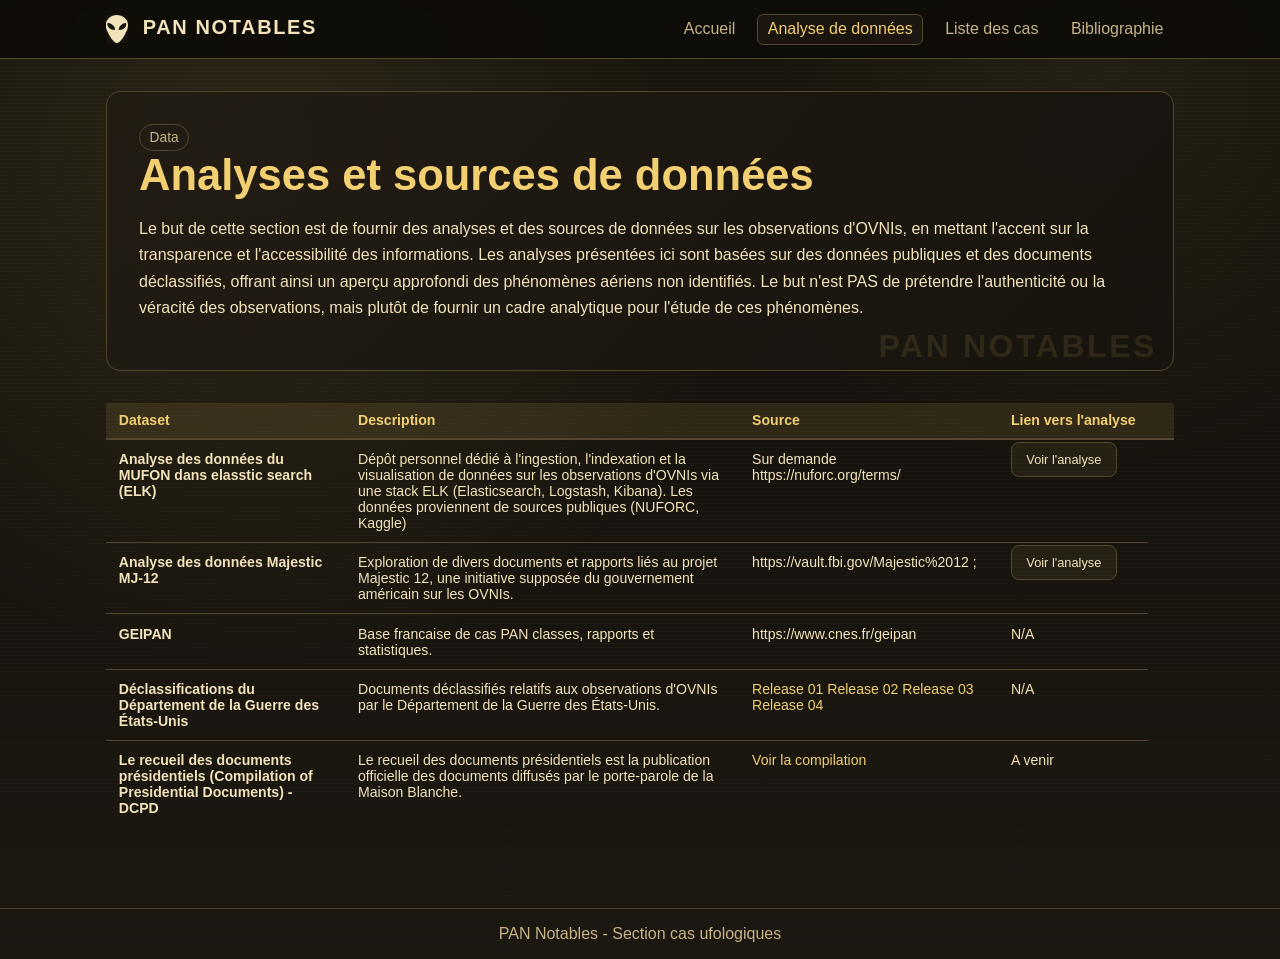
==== commit c73036a7: "few correctios" ====
--- a/analyse.html
+++ b/analyse.html
@@ -13,11 +13,13 @@
   <main>
     <section class="hero">
       <span class="badge">Data</span>
-      <h1>Analyse de données</h1>
+      <h1>Analyses et sources de données </h1>
       <p>
-        Cette section est dédiée à l'analyse des données collectées sur les cas ufologiques.
-        Vous y trouverez des statistiques, des graphiques et des tendances basées sur les observations rapportées.
-        Les analyses sont mises à jour régulièrement pour refléter les nouvelles informations disponibles.
+        Le but de cette section est de fournir des analyses et des sources de données sur les observations d'OVNIs, 
+        en mettant l'accent sur la transparence et l'accessibilité des informations. 
+        Les analyses présentées ici sont basées sur des données publiques et des documents déclassifiés, 
+        offrant ainsi un aperçu approfondi des phénomènes aériens non identifiés.
+        Le but n'est PAS de prétendre l'authenticité ou la véracité des observations, mais plutôt de fournir un cadre analytique pour l'étude de ces phénomènes.
       </p>
     </section>
 
@@ -55,19 +57,13 @@
               <td>N/A</td>
             </tr>
             <tr>
-              <td class="case-name">Kaggle</td>
-              <td>Jeux de donnees prets pour exploration: dates, lieux, descriptions, classifications.</td>
-              <td><a href="https://www.kaggle.com/datasets/willianoliveiragibin/ufo-sightings" target="_blank" rel="noopener noreferrer">UFO Sightings by Willian Oliveira Gibin</a> et <a href="https://www.kaggle.com/datasets/sahityasetu/ufo-sightings" target="_blank" rel="noopener noreferrer">UFO Sightings by Sahitya Setu</a></td>
-              <td>N/A</td>
-            </tr>
-            <tr>
               <td class="case-name">Déclassifications du Département de la Guerre des États-Unis</td>
               <td>Documents déclassifiés relatifs aux observations d'OVNIs par le Département de la Guerre des États-Unis.</td>
               <td>
-                <a href="https://www.war.gov/UFO/release/04/?releaseDate=Release+01&release=01" target="_blank" rel="noopener noreferrer">Release 01</a>
-                <a href="https://www.war.gov/UFO/release/04/?releaseDate=Release+02&release=02" target="_blank" rel="noopener noreferrer">Release 02</a>
-                <a href="https://www.war.gov/UFO/release/04/?releaseDate=Release+03&release=03" target="_blank" rel="noopener noreferrer">Release 03</a>
-                <a href="https://www.war.gov/UFO/release/04/?releaseDate=Release+04&release=04" target="_blank" rel="noopener noreferrer">Release 04</a>
+                <a href="https://www.war.gov/UFO/release/04/?releaseDate=Release+01&release=01" target="_blank" rel="noopener noreferrer">Release 01 </a> 
+                <a href="https://www.war.gov/UFO/release/04/?releaseDate=Release+02&release=02" target="_blank" rel="noopener noreferrer">Release 02 </a> 
+                <a href="https://www.war.gov/UFO/release/04/?releaseDate=Release+03&release=03" target="_blank" rel="noopener noreferrer">Release 03 </a> 
+                <a href="https://www.war.gov/UFO/release/04/?releaseDate=Release+04&release=04" target="_blank" rel="noopener noreferrer">Release 04 </a> 
               </td>
               <td>N/A</td>
             </tr>
@@ -75,7 +71,7 @@
                <td class="case-name">Le recueil des documents présidentiels (Compilation of Presidential Documents) - DCPD</td>
               <td>Le recueil des documents présidentiels est la publication officielle des documents diffusés par le porte-parole de la Maison Blanche.</td>
               <td><a href="https://www.govinfo.gov/app/collection/cpd/" target="_blank" rel="noopener noreferrer">Voir la compilation</a></td>
-              <td>N/A</td>
+              <td>A venir</td>
             </tr>
           </tbody>
         </table>
--- a/assets/css/style.css
+++ b/assets/css/style.css
@@ -188,6 +188,22 @@
   background: rgba(216, 182, 91, 0.05);
 }
 
+.cases-table .doc-illustration-cell {
+  padding: 0.5rem 0.8rem 1rem;
+  text-align: center;
+  background: rgba(0, 0, 0, 0.12);
+}
+
+.cases-table .doc-illustration {
+  max-width: min(100%, 750px);
+  max-height: 450px;
+  width: auto;
+  height: auto;
+  border-radius: 6px;
+  border: 1px solid var(--line);
+  display: inline-block;
+}
+
 .case-name {
   font-weight: 600;
   color: var(--accent-strong);
@@ -453,6 +469,10 @@
     align-items: flex-start;
   }
 
+  .cases-table .doc-illustration {
+    max-height: 400px;
+  }
+
   .hero {
     padding: 1.3rem;
   }
